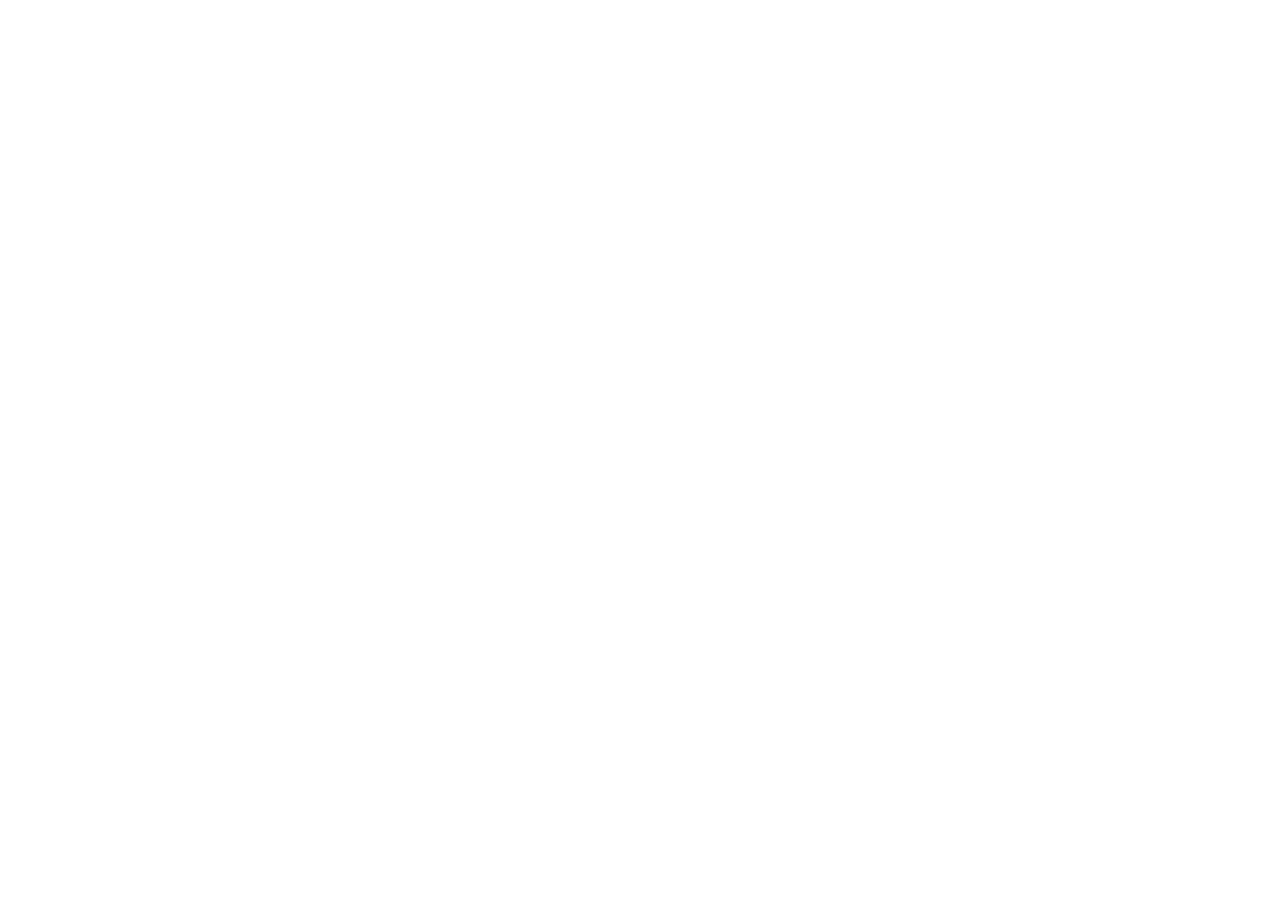
==== BT-LIST/BT8-HWC/index.html @ 753365d6 "khởi tạo dự án" ====
<!DOCTYPE html>
<html lang="en">
  <head>
    <meta charset="UTF-8" />
    <meta name="viewport" content="width=device-width, initial-scale=1.0" />
    <title>Document</title>
  </head>
  <body></body>
</html>
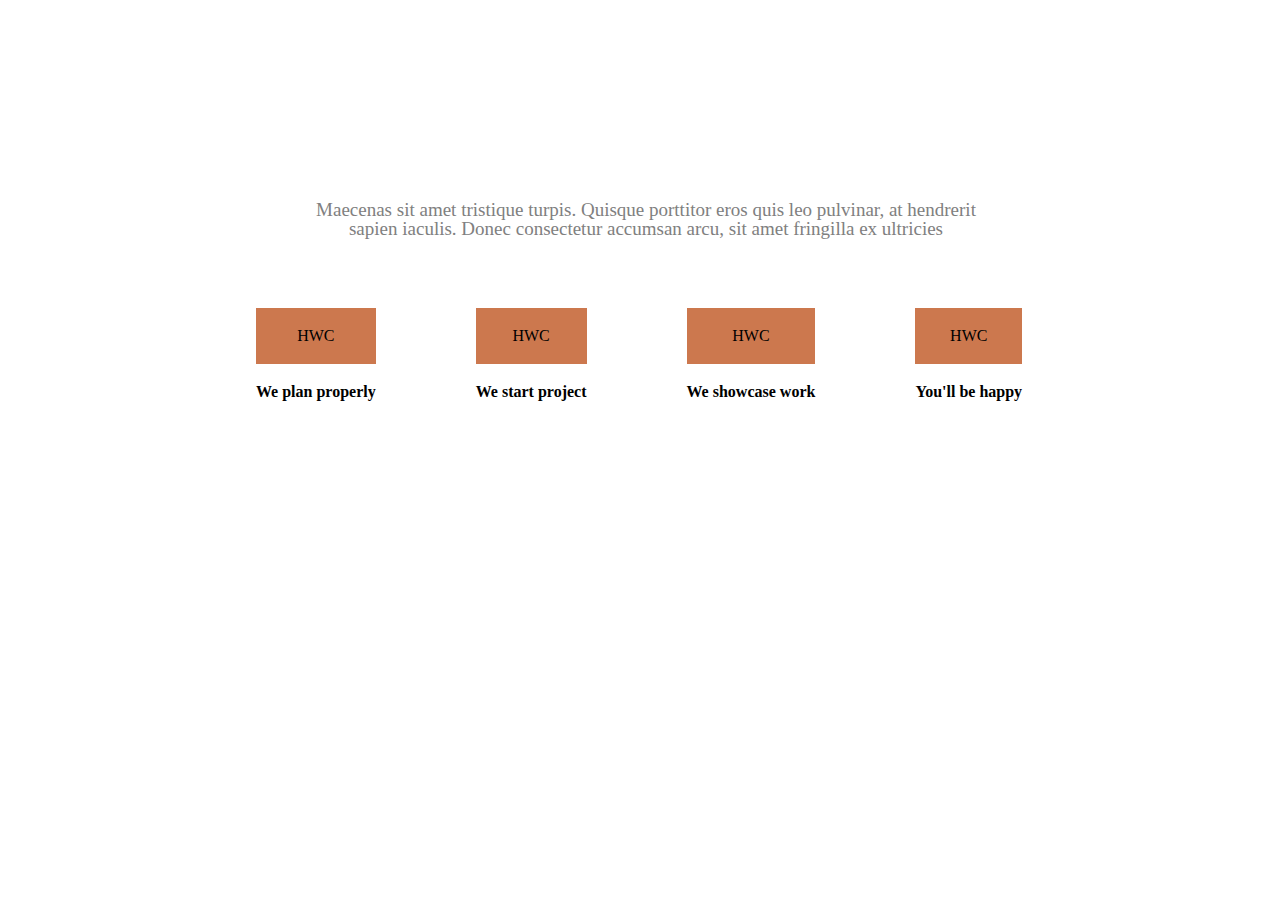
==== commit 7abed4ab: "Bài 8 vẫn chưa giống" ====
--- a/BT-LIST/BT8-HWC/index.html
+++ b/BT-LIST/BT8-HWC/index.html
@@ -3,7 +3,37 @@
   <head>
     <meta charset="UTF-8" />
     <meta name="viewport" content="width=device-width, initial-scale=1.0" />
+    <link rel="stylesheet" href="./assets/css/reset.css" />
+    <link rel="stylesheet" href="./assets/css/styles.css" />
     <title>Document</title>
   </head>
-  <body></body>
+  <body>
+    <div class="header">
+      <div class="heading">
+        <h1 class="title">
+          Maecenas sit amet tristique turpis. Quisque porttitor eros quis leo
+          pulvinar, at hendrerit sapien iaculis. Donec consectetur accumsan
+          arcu, sit amet fringilla ex ultricies
+        </h1>
+      </div>
+      <div class="heading-bottom">
+        <div class="block">
+          <p class="sub-title">HWC</p>
+          <h2 class="title">We plan properly</h2>
+        </div>
+        <div class="block">
+          <p class="sub-title">HWC</p>
+          <h2 class="title">We start project</h2>
+        </div>
+        <div class="block">
+          <p class="sub-title">HWC</p>
+          <h2 class="title">We showcase work</h2>
+        </div>
+        <div class="block">
+          <p class="sub-title">HWC</p>
+          <h2 class="title">You'll be happy</h2>
+        </div>
+      </div>
+    </div>
+  </body>
 </html>
--- a/BT-LIST/BT8-HWC/assets/css/styles.css
+++ b/BT-LIST/BT8-HWC/assets/css/styles.css
@@ -0,0 +1,37 @@
+* {
+  box-sizing: border-box;
+}
+
+.header {
+  margin-top: 200px;
+  padding-left: 256px;
+}
+
+.header .heading {
+  margin-top: 20px;
+  margin-bottom: 70px;
+}
+
+.header .heading .title {
+  width: 700px;
+  margin-left: 40px;
+  text-align: center;
+  font-size: 19px;
+  color: gray;
+}
+
+.header .heading-bottom {
+  display: flex;
+  gap: 100px;
+}
+
+.heading-bottom .sub-title {
+  background-color: #cc784e;
+  text-align: center;
+  padding: 20px;
+  margin-bottom: 20px;
+}
+
+.heading-bottom .title {
+  font-weight: 900;
+}
